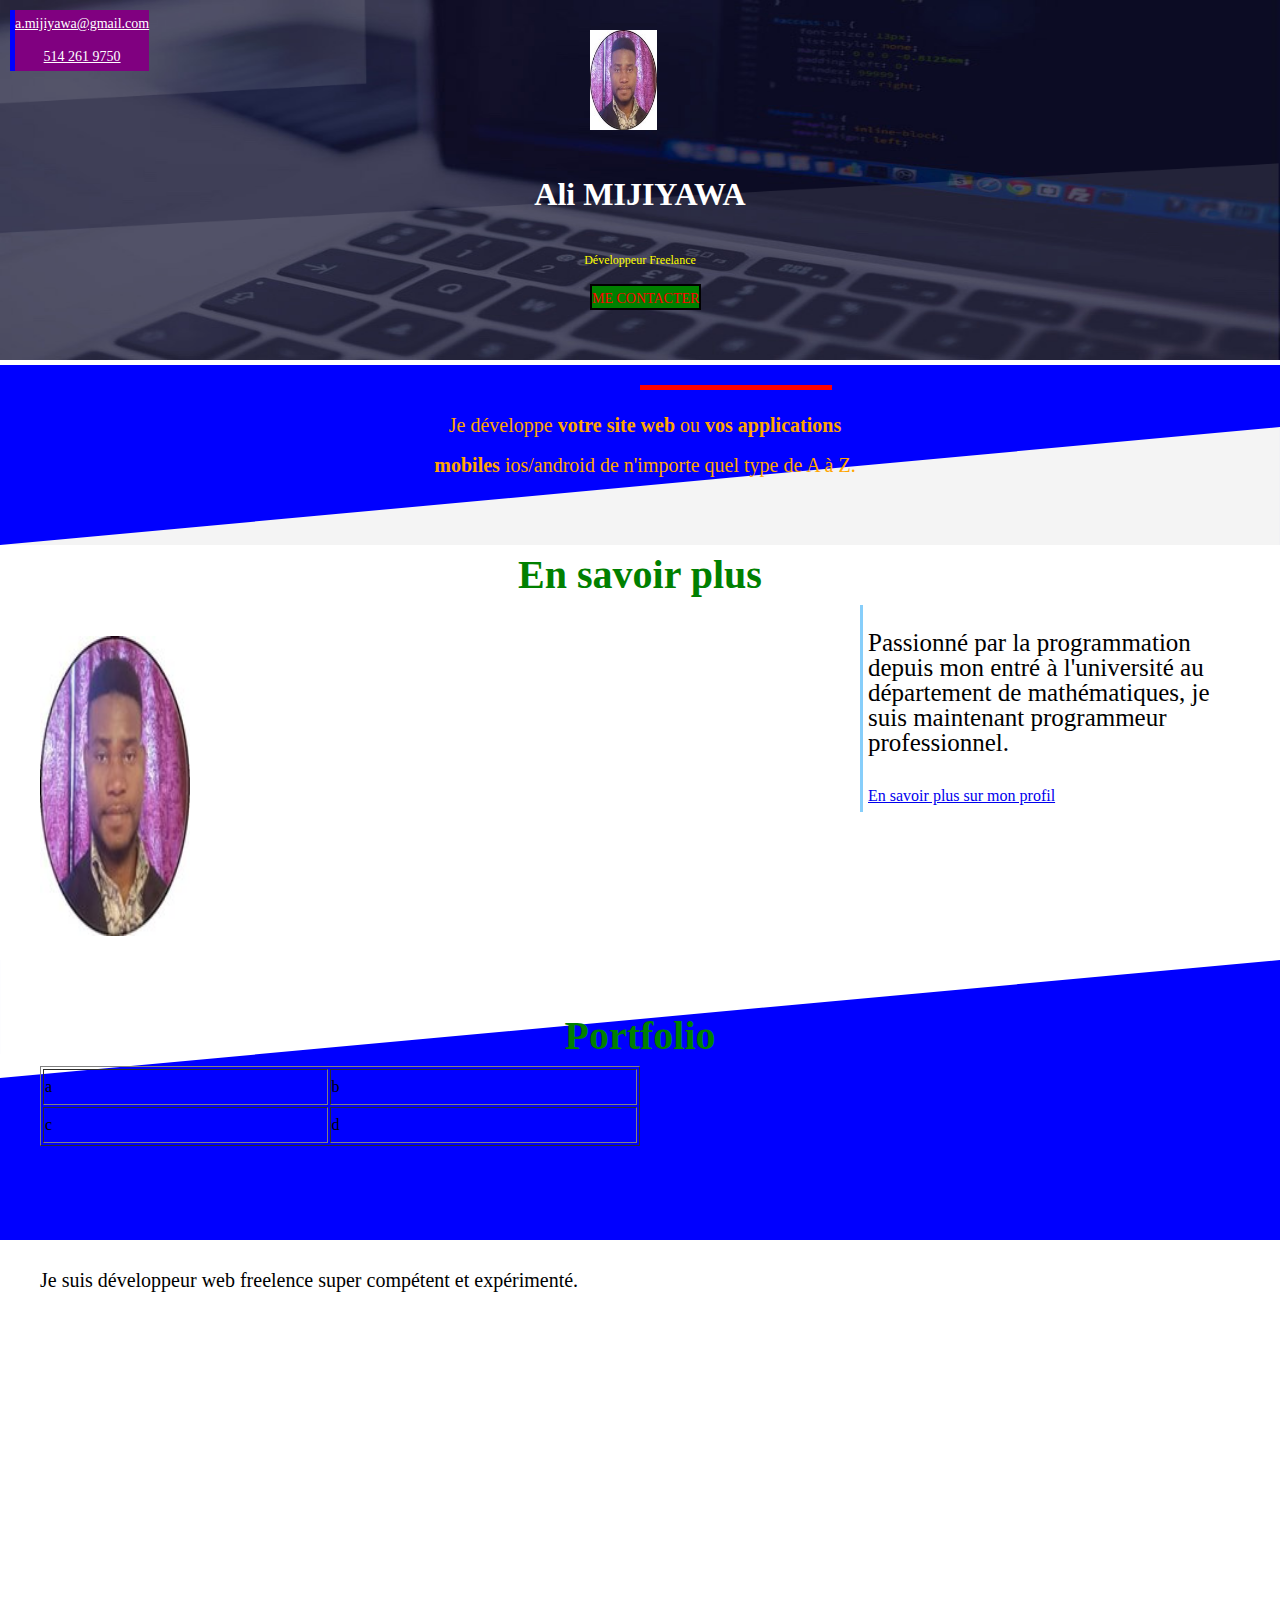
==== index.html @ c8fe80cd "Add files via upload" ====
<!DOCTYPE html>
<html lang="fr">
<head>
    <meta charset="UTF-8">
    <meta name="viewport" content="width=device-width, initial-scale=1.0">
    <title>Ali MIJIYAWA</title>

    <link rel= "stylesheet" href = "style.css" >
    
</head>
<body>
    <!-- COUVERTURE -->
    <div class="cover">
        <img class="cover-profile" src="profileAli.png"/>
        <h1 class = "taille1" >Ali MIJIYAWA</h1>
        <p class= "taille1">Développeur Freelance</p>    
        
        
        <div class="cover-contact">
            <p><a href="mailto:a.mijiyawa@gmail.com?subject=contact%20pour%20un%20service%20de%20tutorat">a.mijiyawa@gmail.com</a></p>
            <p><a href="tel:+15142619750">514 261 9750</a></p>
        </div>

        <div class="contact">
            <p><a href="mailto:a.mijiyawa@gmail.com?subject=contact%20pour%20un%20service%20de%20tutorat">ME CONTACTER</a></p>

        </div>

    </div>

    <!-- SECTION bleu 1 -->

    <div class = "section-bleu section">

        <div class = "ligne"></div>
        <p>Je développe <b>votre site web </b>  ou  <b>vos applications mobiles</b> ios/android de n'importe quel type de A à Z.</p>
        
    </div>

    <!-- SECTION bleu 2 -->


    <div class = "section">
        <h2>En savoir plus</h2>
        <img src="profileAli.png" class = "col40">
        <div class = "col60 float-right" style ="padding-left:20px; box-sizing: border-box; ">
            <div class = "text-ligne-verticale">
                <p >Passionné par la programmation depuis mon entré à l'université  au département de mathématiques, je suis maintenant programmeur professionnel.</p>
                <a href="https://www.linkedin.com/in/ali-mijiyawa-946609162"> En savoir plus sur mon profil</a>
            </div>

        </div>
    </div>

    <!-- SECTION bleu 3 -->


    <div class = "section-bleu2 section"> 

        <h2>Portfolio</h2>

        <table style="width:50% " border="1">

            <tr>
                <td>a</td>
                <td>b</td>

            </tr>

            <tr>
                <td>c</td>
                <td>d</td>

            </tr>

        </table>

        
    </div>

     <!-- SECTION bleu 4-->


     <div class = "section">

        

        <p>Je suis développeur web freelence super compétent et expérimenté.</p>


        
    </div>



    
</body>
</html>
---- style.css ----
<style>
        *{
            box-sizing:border-box;
            min-width:0px;
        }

        
        body{
            margin: 0;
            font-family: Chilanka;
            line-height:2;
            
        }
        div.cover{
            background: url(cover_overlay.png) no-repeat center/100% 100%, url(cover.jpg) no-repeat center/100% 100%;
            height: 360px;
            position:relative;
           
        }
        img.cover-profile{
            height: 100px;
            
            position: relative;
            left: 50%;
            margin-left: -50px;
            margin-top: 30px;
            
            
           
            

        }
        h1{
            text-align: center;
            color: white;

        }
        div.cover p{
            color: yellow;
            text-align:center;

        }
        div.cover-contact{
            background-color: purple;
            position: absolute;
            top:10px;
            left: 10px;
            border-left: 5px solid blue;
            padding-left: 8px solid red;


        }
        div.cover-contact p{
            text-align: center;
            font-size: 14px;
            margin-top:0px;
            margin-bottom:0px;

        }

        div.cover-contact p:first-child{
            
            margin-bottom:5px;

        }


        div.cover-contact a{

            color:white;

        }
        div.cover-contact a:hover{

            color:blue;

        }

        div.contact{

            text-align: center;
            background-color: green;
            position:absolute;
           
            border:2px solid;
            margin-left:-50px;
            left: 50%;
            padding-bottom:-15px;
            padding-top:-15px;
            margin-top:0px;
            height: 22px;

        }

        div.contact p{
            margin-top:-10px;
            padding-bottom:20px;
        }



        div.contact a{

            color:red;
            text-decoration:none;
            font-size:14px;
            

        }

        div.contact:hover{

            color:purple;

        }

        div.contact a:hover{

            color:white;

        }
        p.taille1{
            font-size:12px;
            margin-top:0px;
        }
        div.section-bleu{
            background: url(triangle2.svg) no-repeat center bottom/100%;
            background-color:blue;
            height:140px;
            border-bottom:10px;
            position:relative;
            margin-top:5px;
            margin-bottom:-20px;
            padding-top: 10px;
            padding-bottom:-20px;
        }

        div.section-bleu p{
            margin-top:0px;
            padding-top:30px;
            padding-left: 10px;
            color:orange;
            text-align: center;
            max-width: 450px;
            margin-left: auto;
            margin-right: auto;
            font-size:20px;
            

        }

        .section{
            padding-left: 40px;
            padding-right: 40px;
            paddding-top: 30px;
            padding-bottom: 30px;
            overflow:auto;
            height: 400px;
            

        }

        div.section-bleu2{
            background: url(triangle1white.svg) no-repeat center top/100%;
            background-color:blue;
            height:250px;
            border-bottom:10px;
            paddding-top:80px;
            margin-top:5px;

        }

        div.section-bleu2 p{
            padding-top:75px;
            color:yellow;
        }

        div.section-bleu2 h2{

            margin-top:-2%;
            padding-top:5%;
        }

        h2{
           text-align:center;
           color:green;
           font-size:40px;
           margin-top:0px;
           padding-top:10px;
           padding-bottom:-20px;
           margin-bottom:-10px;

           
        }

        .ligne{
            background-color:red;
            height: 5px;
            width:15%;
            margin-top: 10px;
            left:50%;
            margin-bottom:15px;
            position:absolute;
           
        }

        .col40{
            width:40%;
            padding-bottom:-50px;
            margin-bottom:-310px;

        }

        .col60{
            width:60%;
            max-width:400px;
            padding-bottom:-50px;
            margin-bottom:-310px;

        }

        .float-right{

            float:right;

        }
        div.col60 p{
            
            font-size:25px;
            min-width:100%;
            line-height:1;
            max-heigth:100%;
            margin-left: auto;
            margin-right: auto;
            max-width: 450px;
        }
        div.text-ligne-verticale{
            
            height:100%;
            padding-left:5px;
            margin-top:0px;
            border-left:3px solid lightskyblue;
            display: inline-block;

        }

        div.section img{
            height:300px;
            width: 150px;
            

        }
        p{
            font-size:20px;
        }

    </style>
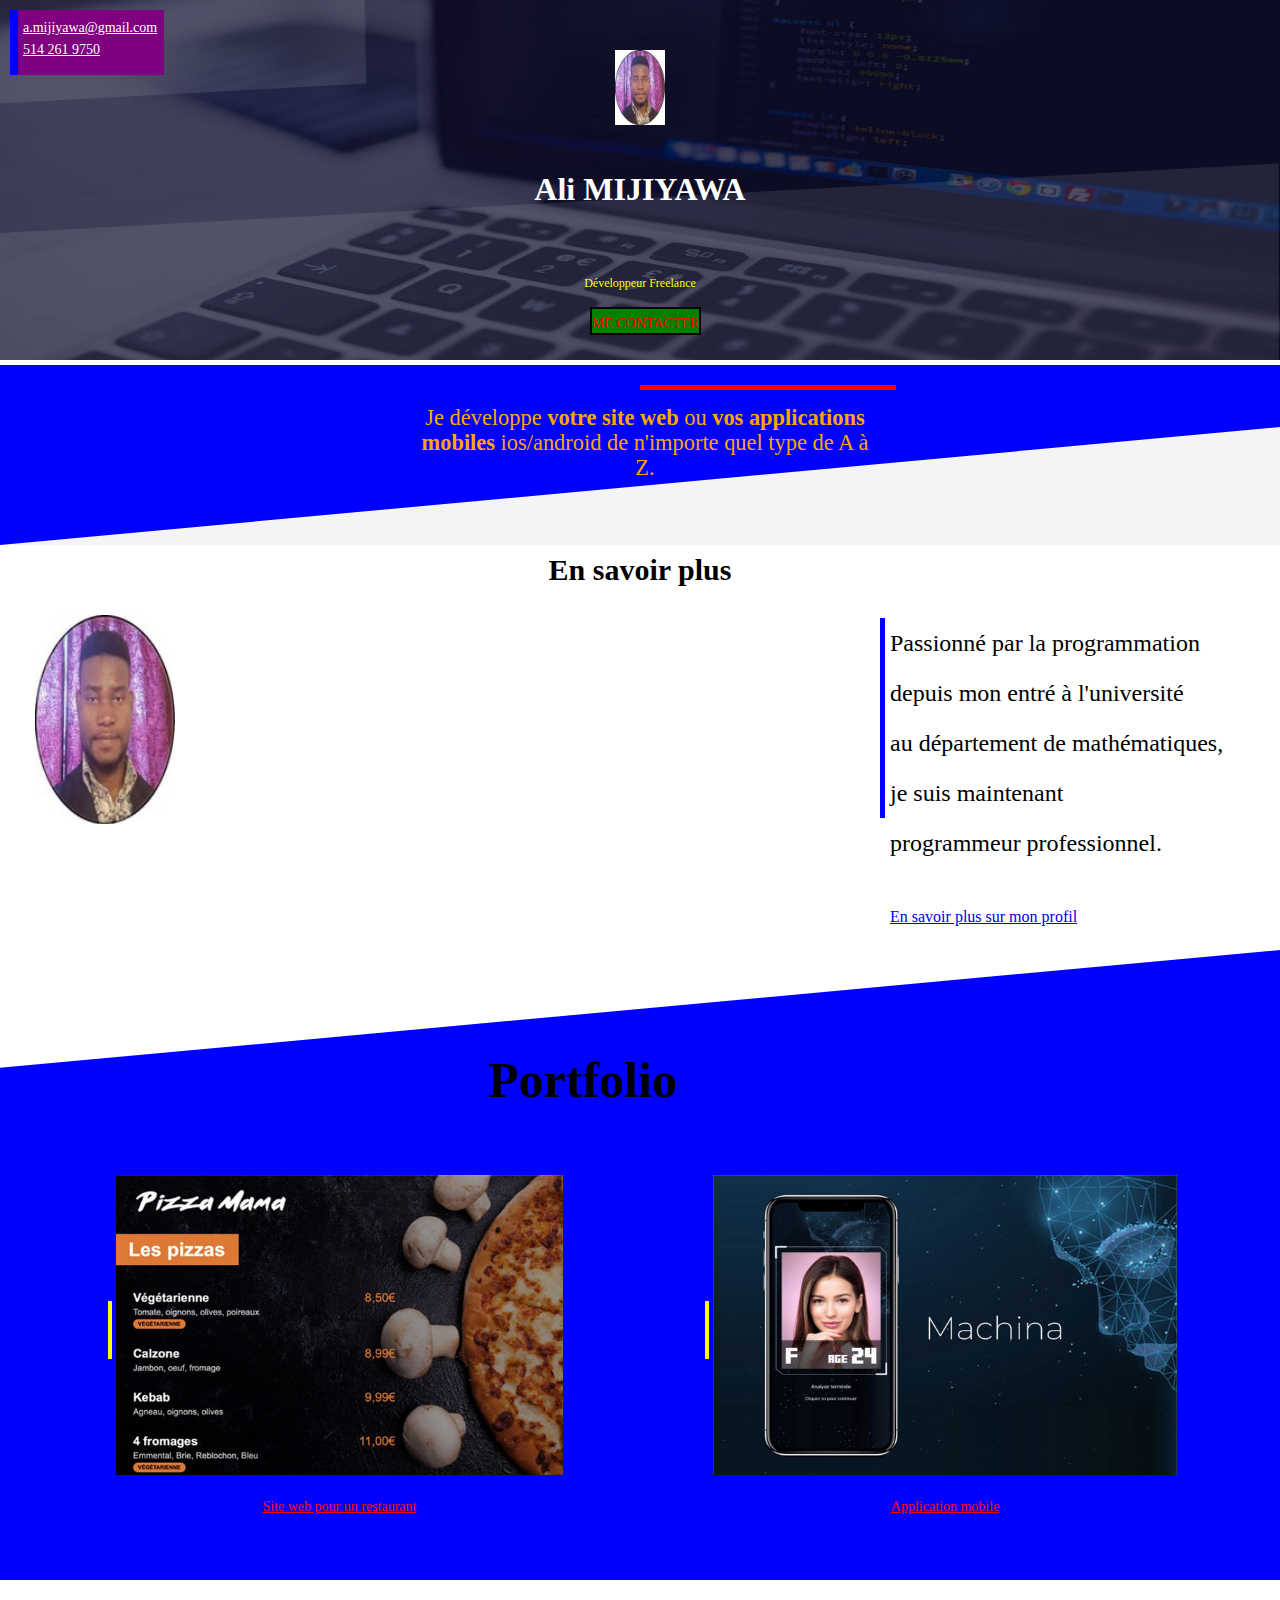
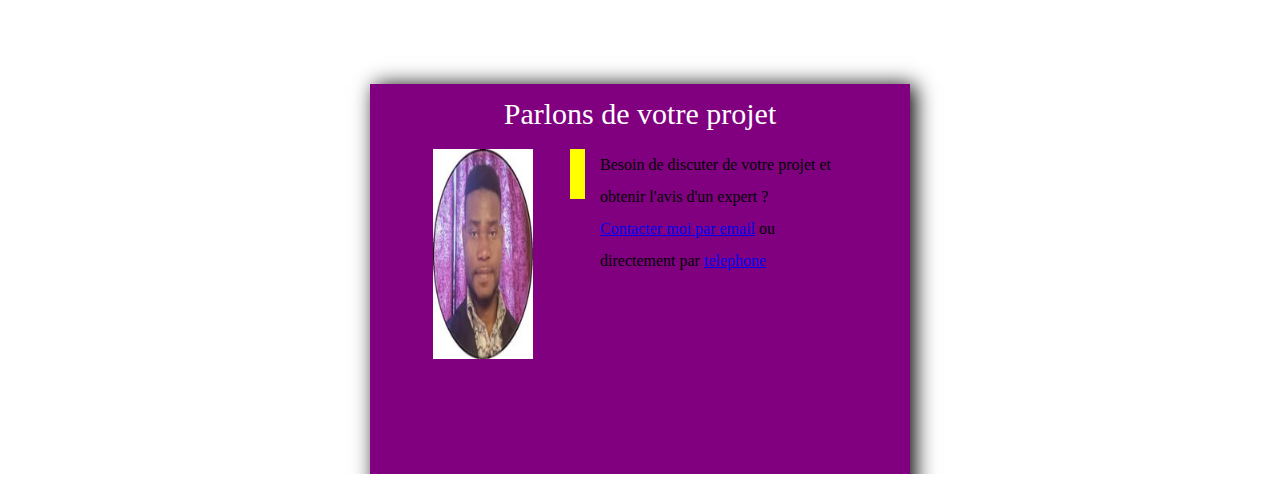
==== commit 76d422a9: "Add files via upload" ====
--- a/index.html
+++ b/index.html
@@ -3,7 +3,7 @@
 <head>
     <meta charset="UTF-8">
     <meta name="viewport" content="width=device-width, initial-scale=1.0">
-    <title>Ali MIJIYAWA</title>
+    <title style ="font-size:8px">Site créé par Ali MIJIYAWA</title>
 
     <link rel= "stylesheet" href = "style.css" >
     
@@ -17,12 +17,13 @@
         
         
         <div class="cover-contact">
-            <p><a href="mailto:a.mijiyawa@gmail.com?subject=contact%20pour%20un%20service%20de%20tutorat">a.mijiyawa@gmail.com</a></p>
-            <p><a href="tel:+15142619750">514 261 9750</a></p>
+            <p><a href="mailto:a.mijiyawa@gmail.com?subject=contact%20pour%20un%20service%20de%20création%20de%20site%20web">a.mijiyawa@gmail.com</a> </p> 
+            
+            <p style = "top:27px"><a href="tel:+15142619750">514 261 9750</a></p>
         </div>
 
         <div class="contact">
-            <p><a href="mailto:a.mijiyawa@gmail.com?subject=contact%20pour%20un%20service%20de%20tutorat">ME CONTACTER</a></p>
+            <p><a href="mailto:a.mijiyawa@gmail.com?subject=contact%20pour%20un%20service%20de%20création%20de%20site%20web">ME CONTACTER</a></p>
 
         </div>
 
@@ -38,42 +39,113 @@
     </div>
 
     <!-- SECTION bleu 2 -->
+    <div class = "colonnes1">
 
-
-    <div class = "section">
-        <h2>En savoir plus</h2>
-        <img src="profileAli.png" class = "col40">
-        <div class = "col60 float-right" style ="padding-left:20px; box-sizing: border-box; ">
-            <div class = "text-ligne-verticale">
-                <p >Passionné par la programmation depuis mon entré à l'université  au département de mathématiques, je suis maintenant programmeur professionnel.</p>
-                <a href="https://www.linkedin.com/in/ali-mijiyawa-946609162"> En savoir plus sur mon profil</a>
+        <h2 style = "margin-top: 20px; font-size:30px">En savoir plus</h2>
+        <div class = "col40" >
+            <img style = "width:70%; top:18px; margin-right:25px; " src = "profileAli.png">
+        </div>
+        <div class = "col60 float-right ">
+            <div style ="border-left: solid 5px blue; height:200px; padding-left: 5px;">
+                <p >Passionné par la programmation <br>depuis mon entré à l'université <br> au département de mathématiques,<br> je suis maintenant <br>programmeur professionnel.</p>
+                <a href="https://www.linkedin.com/in/ali-mijiyawa-946609162" target = blank> En savoir plus sur mon profil</a>
             </div>
-
         </div>
     </div>
 
-    <!-- SECTION bleu 3 -->
 
 
-    <div class = "section-bleu2 section"> 
+    <!-- <div class = "section" style = "min-width:500px">
+        <h2 style = "font-size:200%">En savoir plus</h2>
+        <div class = "col40" style = "margin-right:0px; margin-left:5%"><img  src="profileAli.png" ></div>
+        <div class = "col60 float-right" style ="padding-left:10%; box-sizing: border-box; margin-top:-18%; margin-right:-1%; margin-left:25%; position:absolute ">
+            
+                <p >Passionné par la programmation <br>depuis mon entré à l'université <br> au département de mathématiques,<br> je suis maintenant <br>programmeur professionnel.</p>
+                <br>
+                <a href="https://www.linkedin.com/in/ali-mijiyawa-946609162"> En savoir plus sur mon profil</a>
+            
 
-        <h2>Portfolio</h2>
+        </div>
+    </div> -->
 
-        <table style="width:50% " border="1">
+    <!-- SECTION portfolio -->
+
+
+    <div class = "section section-bleu2 "> 
+
+        <h2 style = "margin-left:0px; font-size:50px; padding-top: 70px; margin-top: 10px">Portfolio</h2>
+        
+        <table class = "col-portfolio" style = "display: inline-block">
 
             <tr>
-                <td>a</td>
-                <td>b</td>
+                <td><div class = "barre-verticale"> </div></td>
+                <td><img style ="width:100% " src = "project1small.jpg"></td>
 
             </tr>
 
             <tr>
-                <td>c</td>
-                <td>d</td>
+                <td></td>
+
+                <td align = "center"> <a style = "font-size: 14px; color:red" href="portfolio_site_resto.html" target="blank">Site web pour un restaurant</a></td>
+                
+            </tr>
+
+
+        </table>
+
+
+        <table  class = "col-portfolio float-right " >
+
+            <tr>
+                <td id = "td-bv"><div class = "barre-verticale"> </div></td>
+                <td id = "image2"><img class = "image2"  style ="width:100%  " src = "project2small.jpg"></td>
 
             </tr>
 
+            <tr>
+                <td></td>
+
+                <td align = "center"> <a style = "font-size: 14px; color:red" href="portfolio_application_mobile.html" target="blank">Application mobile</a></td>
+                
+            </tr>
+
+
         </table>
+
+
+
+
+
+       <!--  <table style="width:100%; height:0px; margin-top:10%; display: inline-block; padding:0px"  border="0">
+
+
+            <tr>
+                <td style="width:5%"><div id="barre-verticale1"></div></td>
+                <td style="width:40%"><div><img style="width:100%; margin-top:50px" src = "project1small.jpg"/></div></td>
+                <td></td>
+                <td></td>
+                <td></td>
+                <td style="width:10%"></td>
+                <td style="width:5%"><div id="barre-verticale1"></div></td>
+                <td style="width:40%"><div><img style="width:100%; margin-top:50px" src = "project2small.jpg"/></div></td>
+            </tr>
+
+            <tr>
+                <td></td>
+                <td ><div class ="centrer" ><a href="portfolio_site_resto.html" target="blank" style = "color:red">Porfolio du site du resto</a></div></td>
+                <td></td>
+                <td></td>
+                <td></td>
+                <td style="width:10%"></td>
+                <td ></td>
+                <td ><div class ="centrer" ><a href="portfolio_application_mobile.html" target="blank" style = "color:red">Porfolio des applications mobiles</a></div></td>
+            </tr>
+
+        </table>
+ -->
+        
+
+        
 
         
     </div>
@@ -81,15 +153,13 @@
      <!-- SECTION bleu 4-->
 
 
-     <div class = "section">
+     <div style = " padding-top:5%; text-align:center" class = "section">
 
-        
-
-        <p>Je suis développeur web freelence super compétent et expérimenté.</p>
-
-
+        <iframe src ="contact-frame.html" scrolling = "no">
         
     </div>
+
+    <div style = "height:30%; padding-top:10%"></div>
 
 
 
--- a/style.css
+++ b/style.css
@@ -15,54 +15,62 @@
             background: url(cover_overlay.png) no-repeat center/100% 100%, url(cover.jpg) no-repeat center/100% 100%;
             height: 360px;
             position:relative;
-           
-        }
-        img.cover-profile{
-            height: 100px;
-            
-            position: relative;
-            left: 50%;
-            margin-left: -50px;
-            margin-top: 30px;
-            
-            
-           
-            
-
-        }
-        h1{
-            text-align: center;
-            color: white;
-
-        }
+            text-align: center;
+            overflow:none;
+           
+        }
+
         div.cover p{
             color: yellow;
             text-align:center;
-
-        }
+            margin-top:50px;
+
+        }
+
+        div.cover img{
+
+            margin-top:50px;
+            width: 50px;
+
+
+        }
+
         div.cover-contact{
+            position: absolute;
+            line-height:5px;
+            top: 10px;
+            left: 10px;
+            border-left: 8px solid blue;
+            height:60px;
+            padding-top:5px;
+            padding-left: 5px;
+            margin-top:0px;
+            width:11%;
             background-color: purple;
-            position: absolute;
-            top:10px;
-            left: 10px;
-            border-left: 5px solid blue;
-            padding-left: 8px solid red;
-
-
-        }
+
+
+        }
+
         div.cover-contact p{
             text-align: center;
             font-size: 14px;
+            margin-bottom: 0px;
+            padding-bottom:0px;
+            padding-top:5px;
             margin-top:0px;
-            margin-bottom:0px;
-
-        }
-
-        div.cover-contact p:first-child{
-            
-            margin-bottom:5px;
-
-        }
+            height:70px;
+
+            position:absolute;
+            line-height: 15px;
+
+        }
+
+        /* div.cover-contact p:first-child{
+            
+            margin-bottom:10px;
+            padding-bottom:10px;
+
+        } */
 
 
         div.cover-contact a{
@@ -70,12 +78,32 @@
             color:white;
 
         }
+
         div.cover-contact a:hover{
 
             color:blue;
 
         }
 
+        img.cover-profile{
+            
+            
+         
+           
+         }
+
+        
+
+        h1{
+
+            text-align: center;
+            color: white;
+          
+
+        }
+        
+        
+        
         div.contact{
 
             text-align: center;
@@ -86,15 +114,16 @@
             margin-left:-50px;
             left: 50%;
             padding-bottom:-15px;
-            padding-top:-15px;
+            padding-top:-14px;
             margin-top:0px;
-            height: 22px;
+            height: 24px;
 
         }
 
         div.contact p{
-            margin-top:-10px;
-            padding-bottom:20px;
+            margin-top:-13px;
+            padding-bottom:10px;
+            height: 60px;
         }
 
 
@@ -104,13 +133,14 @@
             color:red;
             text-decoration:none;
             font-size:14px;
+            height:7px;
             
 
         }
 
         div.contact:hover{
 
-            color:purple;
+        color: orange;
 
         }
 
@@ -135,6 +165,20 @@
             padding-bottom:-20px;
         }
 
+        .ligne{
+            background-color:red;
+            height: 5px;
+            width:20%;
+            margin-top: 10px;
+            left:50%;
+            
+
+            margin-bottom:15px;
+            position:absolute;
+            
+           
+        }
+
         div.section-bleu p{
             margin-top:0px;
             padding-top:30px;
@@ -144,8 +188,8 @@
             max-width: 450px;
             margin-left: auto;
             margin-right: auto;
-            font-size:20px;
-            
+            font-size:140%;
+            line-height: 25px;
 
         }
 
@@ -155,7 +199,10 @@
             paddding-top: 30px;
             padding-bottom: 30px;
             overflow:auto;
+            overflow: hidden;
             height: 400px;
+            margin-bottom:20px;
+            position:relative;
             
 
         }
@@ -163,10 +210,17 @@
         div.section-bleu2{
             background: url(triangle1white.svg) no-repeat center top/100%;
             background-color:blue;
-            height:250px;
+            height:600px;
             border-bottom:10px;
             paddding-top:80px;
             margin-top:5px;
+            margin-bottom:0px;
+            overflow: hidden;
+            position: relative;
+            text-align: center;
+            padding-left: 20px;
+            padding-right: 100px;
+            margin-left: -35px;
 
         }
 
@@ -181,7 +235,7 @@
             padding-top:5%;
         }
 
-        h2{
+        /* h2{
            text-align:center;
            color:green;
            font-size:40px;
@@ -191,58 +245,65 @@
            margin-bottom:-10px;
 
            
-        }
-
-        .ligne{
-            background-color:red;
-            height: 5px;
-            width:15%;
-            margin-top: 10px;
-            left:50%;
-            margin-bottom:15px;
-            position:absolute;
-           
+        } */
+
+        
+
+        div.colonnes1{
+
+            height:400px; 
+            line-height:50px; 
+            text-align:center; 
+            max-width:100%;
+            
+
         }
 
         .col40{
-            width:40%;
-            padding-bottom:-50px;
-            margin-bottom:-310px;
-
+            width:50%;
+            max-width:200px; 
+            text-align:right; 
+            margin-top:-5px 
+            
+            
         }
 
         .col60{
-            width:60%;
-            max-width:400px;
-            padding-bottom:-50px;
-            margin-bottom:-310px;
-
+
+            width:50%;
+
+            
+
+            left:40%; 
+            margin-top:20px; 
+            margin-top:-250px; 
+            text-align:left; 
+            max-width:400px;  
+            height:300px; 
+            margin-left: 5px
+         
+            
         }
 
         .float-right{
 
             float:right;
 
-        }
-        div.col60 p{
+        } 
+        /* div.col60 p{
             
             font-size:25px;
-            min-width:100%;
-            line-height:1;
-            max-heigth:100%;
-            margin-left: auto;
-            margin-right: auto;
-            max-width: 450px;
-        }
-        div.text-ligne-verticale{
-            
-            height:100%;
-            padding-left:5px;
-            margin-top:0px;
+            min-width:60%;
+            line-height:0.85; */
+            
+            
+           /*  height:100%;
+            padding-left:0px;
+            margin-top:-50%;
             border-left:3px solid lightskyblue;
             display: inline-block;
 
-        }
+        } */
 
         div.section img{
             height:300px;
@@ -251,7 +312,421 @@
 
         }
         p{
+            font-size:150%;
+        }
+
+
+        /*Portfolio  */
+
+        div.barre-verticale{
+
+            height: 58px;
+            width: 4px;
+            background-color:yellow;
+
+
+        }
+
+        .col-portfolio{
+
+            width:40%;
+        }
+
+        div.portfolio-header{
+            position:relative;
+            height:100px;
+            background-color:black;
+            background: url(header.jpg) no-repeat center top/200%;
+            margin-top:0px;
+            margin-bottom:0px;
+            min-width:50%;
+          
+
+        }
+
+        div.portfolio-header a{
+            color:orange;
+        }
+
+        div.portfolio-header a:hover{
+
+            color:yellow;
+
+        }
+
+       #contact{
+
+            color:purple;
+
+        }
+
+
+        #barre-verticale1{
+
+            height:50px;
+            width: 15px;
+            left:10px;
+            background-color: yellow;
+            margin-right: -10px;
+            paddding-right:-5px;
+            margin-bottom:0px;
+
+        }
+        #barre-verticale2{
+
+            height:50px;
+            width: 15px;
+            padding-right:75%;
+          
+            background-color: yellow;
+            margin-right: -5px;
+            margin-left: 10px;
+
+        }
+
+        .centrer{
+            text-align:center;
+            margin-top:-12px;
+            
+        }
+      /*  .disposition{
+            overflow:auto;
+            
+        }*/
+        .dispo-gauche{
+
+            margin-left:-20px;
+
+        }
+
+        .dispo-droite{
+             margin-right:-20px;
+        }
+
+        div.frame{
+            padding-left:5%;
+            padding-right:5%;
+            margin: 5% 25%;
+            margin-top:40px;
+            min-width: 300px;
+            margin-left:auto;
+            margin-right:auto;
+            margin-bottom:5%;
+            padding-bottom:30%;
+            
+            background-color: purple;
+            box-shadow:5px 1px 20px;
+            width:35%;
+            height: 200%;
+            overflow:hidden;
+
+        }
+
+        div.frame:hover{
+
+            color:yellow;
+
+        }
+
+        div.frame a:hover{
+
+            color:hotpink;
+
+        }
+
+        div.frame a.tel:hover{
+
+            color:green;
+
+        }
+
+        div.text-ligne-verticale{
+
+            box-sizing: border-box;
+            border-left: 5px solid purple;
+            margin-left:10%;
+            margin-top: 5%;
+
+
+        }
+
+        iframe{
+
+            width:100%;
+            border:none;
+            height:500px;
+        }
+
+        /*responsive design*/
+
+    @media only screen and (max-width: 768px) {
+        /* For mobile: */
+
+        
+
+        div.cover{
+            background: url(cover_overlay.png) no-repeat center/100% 100%, url(cover.jpg) no-repeat center/100% 100%;
+            height: 360px;
+            position:relative;
+            
+           
+        }
+
+        div.cover img{
+
+            margin-left:20px;
+        }
+
+        div.ligne{
+            margin-left: -40px;
+        }
+
+        div.colonnes1{
+
+            height:750px; 
+            line-height:50px; 
+            text-align:center; 
+            max-width:100%;
+            overflow: auto;
+
+        }
+
+        div.col40{
+
+            min-width:200px;
+            margin-left: 250px;
+            text-align:center;
+           
+
+        }
+
+        div.col60{
+            
+            min-width:500px;
+            float: none;
+            display: inline-block;
+            margin-top:30px;
+         
+            
+        }
+
+        .col-portfolio{
+
+            width: 100%;
+            height:375px;
+            padding-left:100px;
+        }
+
+        div.section-bleu2 table{
+
+            float: none;
+        }
+
+        .section{
+            padding-left: 40px;
+            padding-right: 40px;
+            paddding-top: 30px;
+            padding-bottom: 30px;
+            overflow:auto;
+            overflow: hidden;
+            height: 800px;
+            margin-bottom:20px;
+            position:relative;
+            
+
+        }
+
+
+        div.section-bleu2{
+            background: url(triangle1white.svg) no-repeat center top/100%;
+            background-color:blue;
+            height:1000px;
+            border-bottom:10px;
+            paddding-top:80px;
+            margin-top:5px;
+            margin-bottom:0px;
+            overflow: hidden;
+            position: relative;
+            text-align: center;
+            padding-left: 20px;
+            padding-right: 100px;
+            margin-left: -35px;
+
+        }
+
+
+        .float-right{
+            width:560px;
+        }
+
+        div.section-bleu{
+
+            text-align:center;
+        }
+
+
+        img.cover-profile{
+
+            height: 90px;
+            
+            margin-top: 30px;
+            
+            
+           
+            
+
+        }
+        h1{
+            text-align: center;
+            color: white;
+
+        }
+        div.cover p{
+            color: yellow;
+            text-align:center;
+            line-height:1;
+
+        }
+        div.cover-contact{
+
+            background-color: purple;
+            line-height:1;
+            
+            position: absolute;
+            height:50px;
+            top:15px;
+            left: 10px;
+            border-left: 5px solid blue;
+            padding-left: 8px solid red;
+
+
+        }
+        div.cover-contact p{
+            text-align: center;
+            font-size: 10px;
+            margin-top:0px;
+            margin-bottom:0px;
+
+        }
+
+        div.cover-contact p:first-child{
+            
+            margin-bottom:5px;
+
+        }
+
+
+        div.cover-contact a{
+
+            color:white;
+
+        }
+        div.cover-contact a:hover{
+
+            color:blue;
+
+        }
+
+        div.contact{
+
+            text-align: center;
+            background-color: green;
+            position:absolute;
+           
+            border:2px solid;
+            margin-left:-50px;
+            left: 50%;
+            padding-bottom:-15px;
+            padding-top:-15px;
+            margin-top:0px;
+            height: 22px;
+
+        }
+
+        div.contact p{
+
+            margin-top:1px;
+        }
+
+        div.cover img{
+            margin-top:40px;
+            left:180px;
+          
+        }
+
+        div.section-bleu p{
+
+            line-height:25px;
             font-size:20px;
-        }
+
+        }
+
+        div.section h2{
+            margin-top:5px;
+            font-size:30px;
+            margin-left:-145px;
+           
+            
+
+
+        }
+
+        
+
+        div.section a{
+           margin-left:-90px; 
+           font-size:10px;
+        }
+
+        
+
+            
+            
+        div.section h2{
+
+           margin-top:20px;
+           margin-left: 75px;
+
+        }
+
+        div.section-bleu a{
+
+            margin-left: -350px;
+
+        }
+
+
+
+        div.centrer{
+
+            margin-left:80px;
+        }
+
+        div.frame{
+
+            width: 500px;
+
+        }
+
+        
+
+        
+
+  
+    }
+    
+
+    @media only screen and (min-width: 600px) {
+        /* For tablets: */
+  
+    }
+    
+
+
+
+
+        
+
+
 
     </style>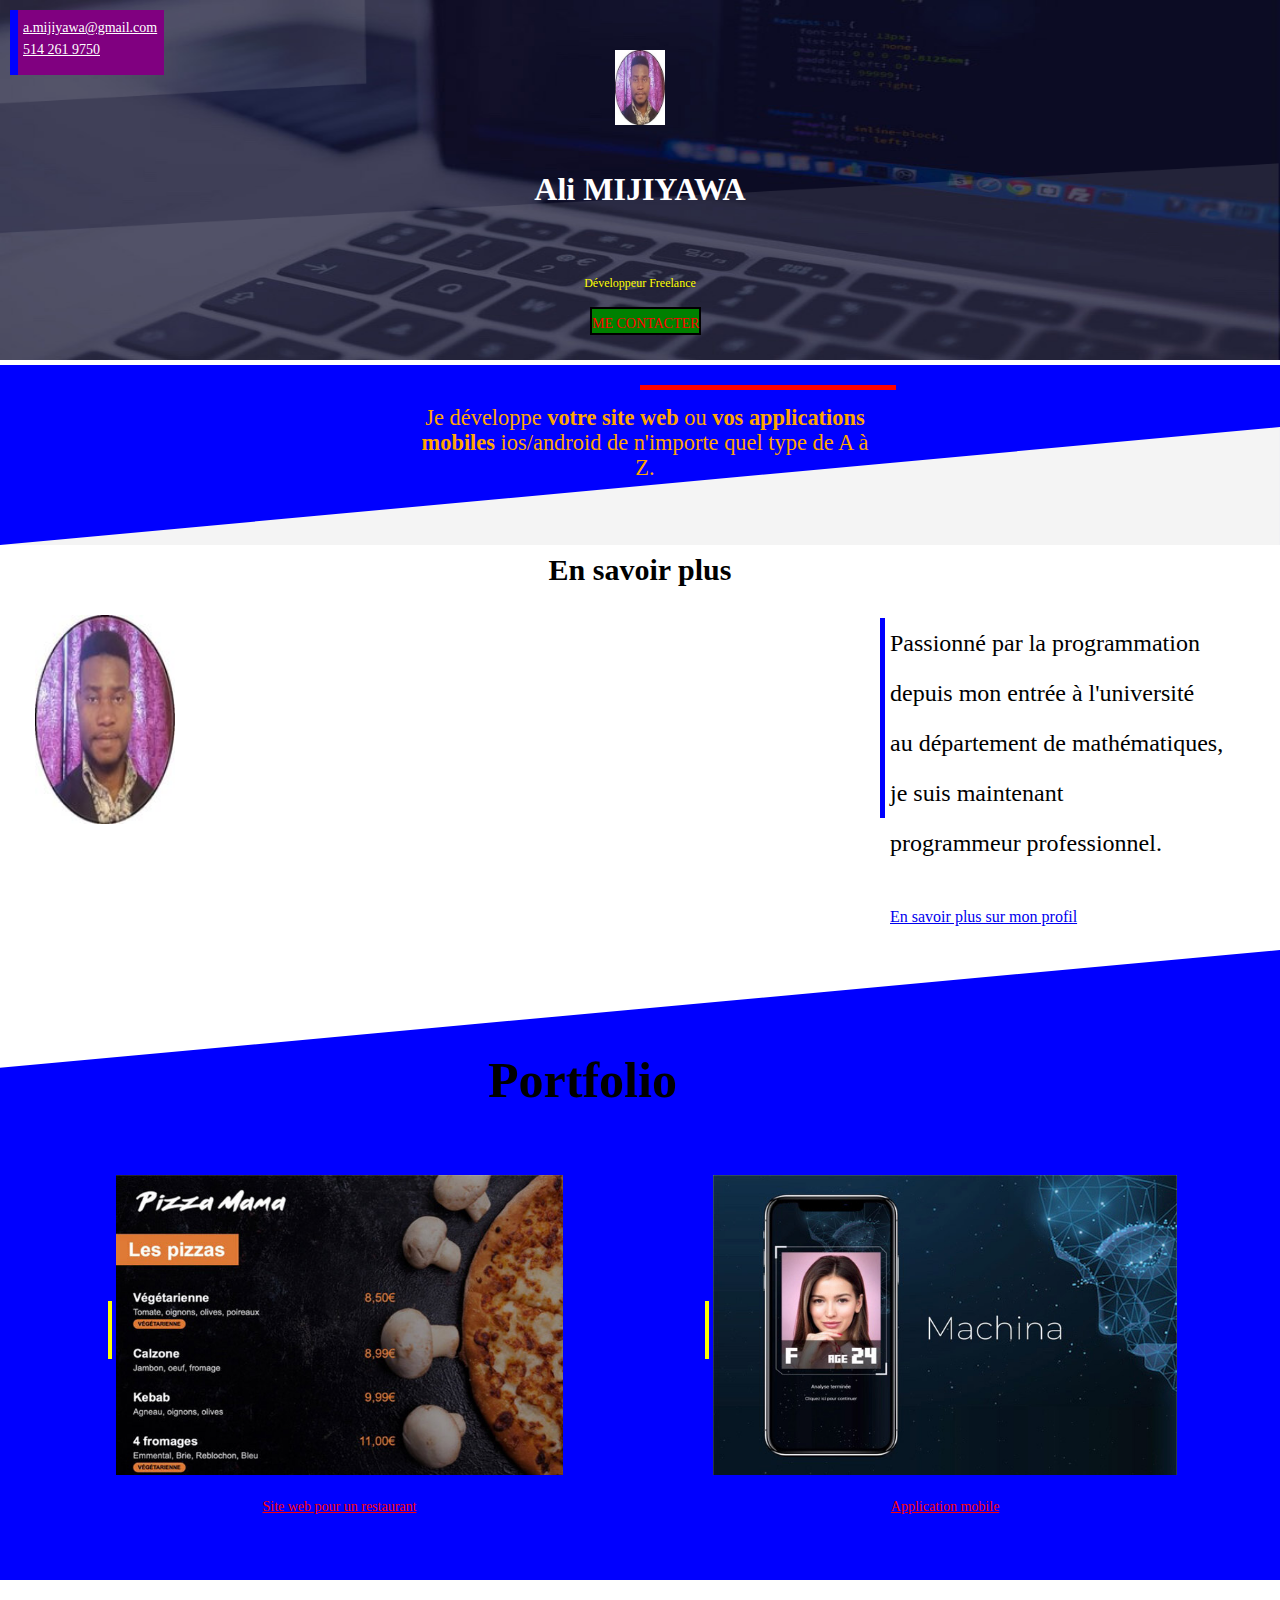
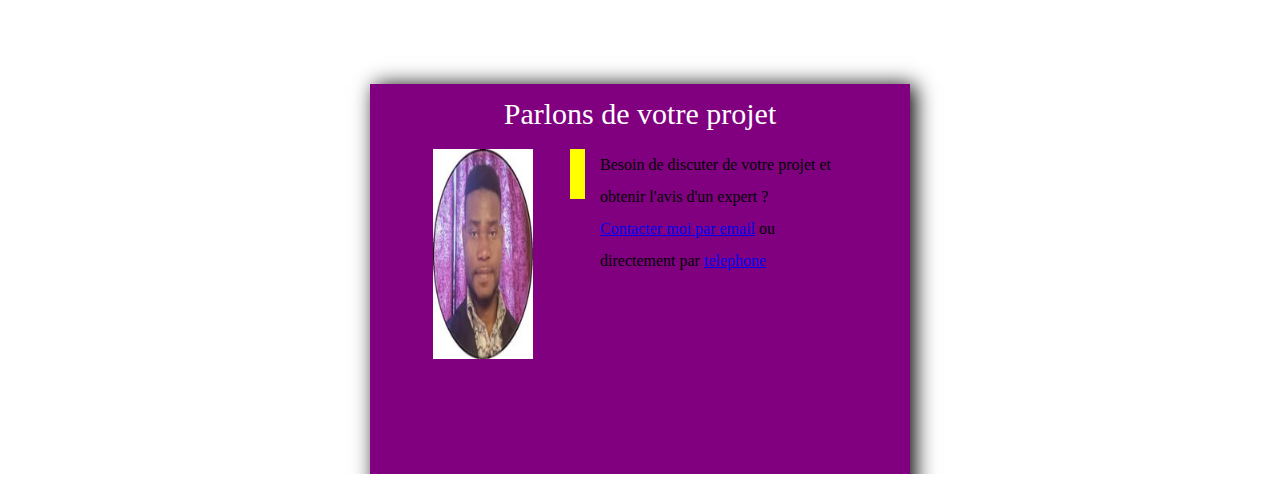
==== commit 386c7c23: "Update index.html" ====
--- a/index.html
+++ b/index.html
@@ -47,7 +47,7 @@
         </div>
         <div class = "col60 float-right ">
             <div style ="border-left: solid 5px blue; height:200px; padding-left: 5px;">
-                <p >Passionné par la programmation <br>depuis mon entré à l'université <br> au département de mathématiques,<br> je suis maintenant <br>programmeur professionnel.</p>
+                <p >Passionné par la programmation <br>depuis mon entrée à l'université <br> au département de mathématiques,<br> je suis maintenant <br>programmeur professionnel.</p>
                 <a href="https://www.linkedin.com/in/ali-mijiyawa-946609162" target = blank> En savoir plus sur mon profil</a>
             </div>
         </div>
@@ -60,7 +60,7 @@
         <div class = "col40" style = "margin-right:0px; margin-left:5%"><img  src="profileAli.png" ></div>
         <div class = "col60 float-right" style ="padding-left:10%; box-sizing: border-box; margin-top:-18%; margin-right:-1%; margin-left:25%; position:absolute ">
             
-                <p >Passionné par la programmation <br>depuis mon entré à l'université <br> au département de mathématiques,<br> je suis maintenant <br>programmeur professionnel.</p>
+                <p >Passionné par la programmation <br>depuis mon entrée à l'université <br> au département de mathématiques,<br> je suis maintenant <br>programmeur professionnel.</p>
                 <br>
                 <a href="https://www.linkedin.com/in/ali-mijiyawa-946609162"> En savoir plus sur mon profil</a>
             
@@ -165,4 +165,4 @@
 
     
 </body>
-</html>+</html>
